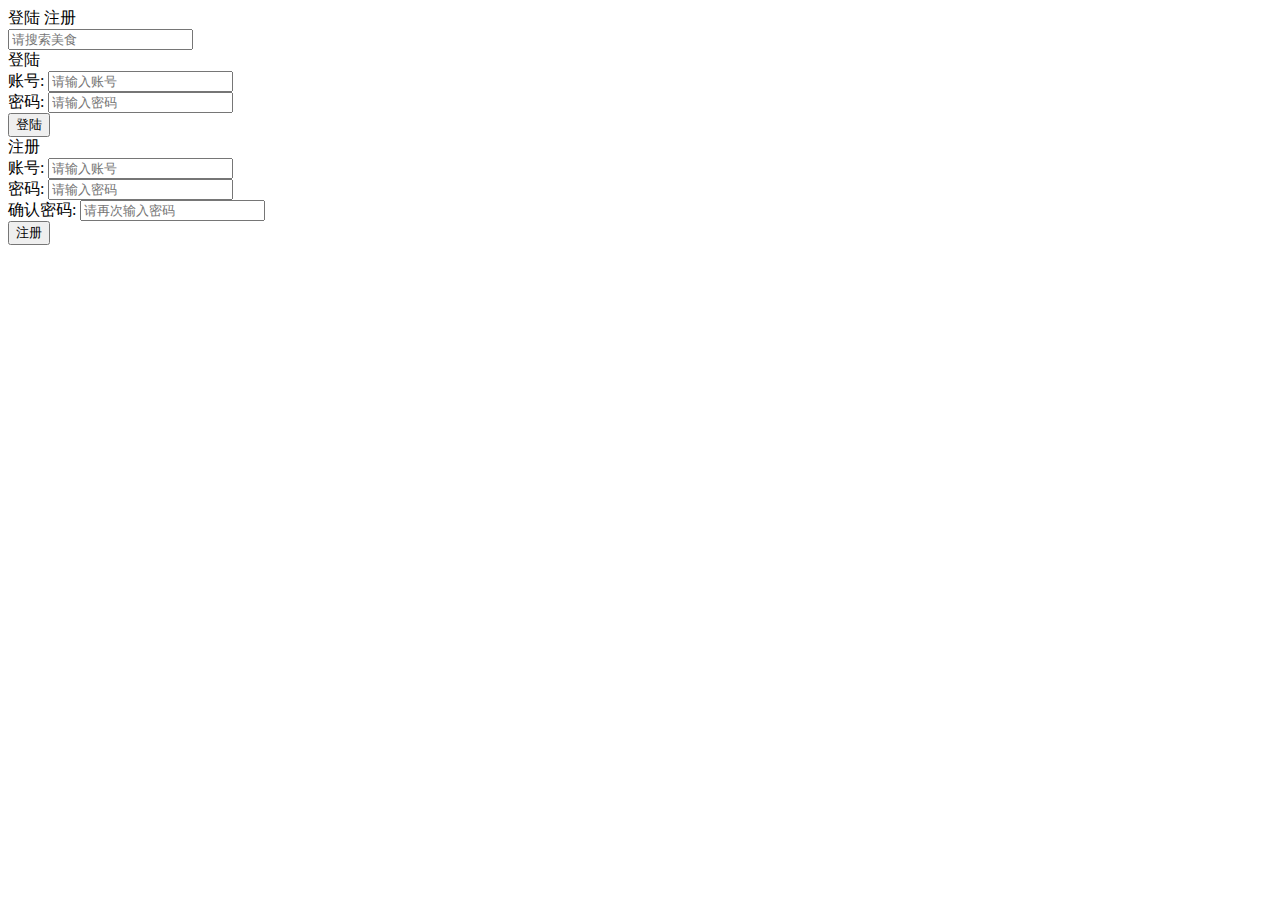
==== src/main/resources/static/index.html @ df834b47 "The index page and the main page from Qiankun Song" ====
<!DOCTYPE html>
<html lang="en">

<head>
    <meta charset="UTF-8">
    <title>O2O外卖系统</title>
    <link rel="stylesheet" type="" href="../css/bootstrap.min.css">
    <link rel="stylesheet" type="" href="../css/animate.css">
    <link rel="stylesheet" type="" href="../css/index.css">
</head>

<body>
    <div id="app">
        <div class="menu">
            <span id="login">登陆</span>
            <span class="line"></span>
            <span id="register">注册</span>
        </div>
        <div class="search">
            <div class="input-group">
                <input type="text" id="search-input" class="form-control" placeholder="请搜索美食">
                <span class="input-group-addon" id="search-btn"><span class="glyphicon glyphicon-search" aria-hidden="true"></span></span>
            </div>
        </div>
    </div>
    <div class="dlg login-margin">
        <span class="subtitle">登陆</span>
        <span class="glyphicon glyphicon-remove close" aria-hidden="true"></span>
        <div class="input-margin">
            <div class="input-group">
                <span class="input-group-addon">账号:</span>
                <input type="text" class="form-control" id="loginName" name="username" placeholder="请输入账号" aria-describedby="basic-addon3">
            </div>
            <div class="input-group">
                <span class="input-group-addon">密码:</span>
                <input type="password" class="form-control" id="loginPwd" name="password" placeholder="请输入密码" aria-describedby="basic-addon3">
            </div>
            <button type="button" id="login-submit" class="btn btn-default btn-submit">登陆</button>
        </div>
    </div>
    <div class="dlg register-margin">
        <span class="subtitle">注册</span>
        <span class="glyphicon glyphicon-remove close" aria-hidden="true"></span>
        <div class="input-margin">
            <form id="register-form">
                <div class="input-group">
                    <span class="input-group-addon">账号:</span>
                    <input type="text" class="form-control" id="registerName" placeholder="请输入账号" aria-describedby="basic-addon3">
                </div>
                <div class="input-group">
                    <span class="input-group-addon">密码:</span>
                    <input type="password" class="form-control" id="registerPwd" placeholder="请输入密码" aria-describedby="basic-addon3">
                </div>
                <div class="input-group">
                    <span class="input-group-addon">确认密码:</span>
                    <input type="password" class="form-control" id="registerPwd2" placeholder="请再次输入密码" aria-describedby="basic-addon3">
                </div>
                <button type="button" id="register-submit" class="btn btn-default btn-submit">注册</button>
            </form>
        </div>
    </div>
    <div id="error-tips"></div>
    <canvas id="reactive-bg-canvas"></canvas>
</body>
<script></script>
<script src="../js/jquery-3.1.0.js"></script>
<script src="../js/TweenLite.min.js"></script>
<script src="../js/magic-canvas.js"></script>
<script src="../js/animate.js"></script>

<script src="../js/my/index.js"></script>

</html>
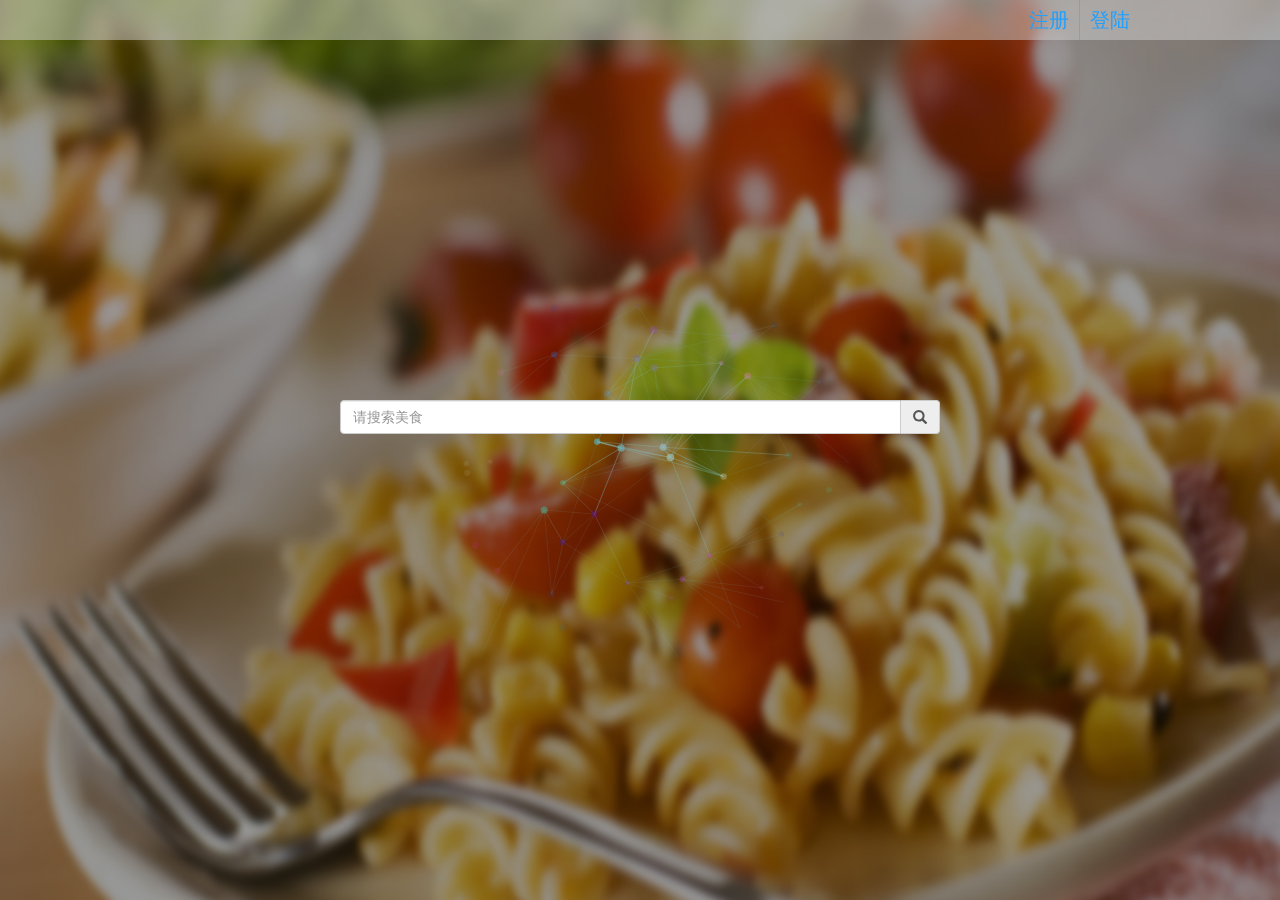
==== commit 33fb41da: "The index page and the main page from Qiankun Song" ====
--- a/src/main/resources/static/index.html
+++ b/src/main/resources/static/index.html
@@ -4,9 +4,9 @@
 <head>
     <meta charset="UTF-8">
     <title>O2O外卖系统</title>
-    <link rel="stylesheet" type="" href="../css/bootstrap.min.css">
-    <link rel="stylesheet" type="" href="../css/animate.css">
-    <link rel="stylesheet" type="" href="../css/index.css">
+    <link rel="stylesheet" type="" href="css/bootstrap.min.css">
+    <link rel="stylesheet" type="" href="css/animate.css">
+    <link rel="stylesheet" type="" href="css/index.css">
 </head>
 
 <body>
@@ -63,11 +63,11 @@
     <canvas id="reactive-bg-canvas"></canvas>
 </body>
 <script></script>
-<script src="../js/jquery-3.1.0.js"></script>
-<script src="../js/TweenLite.min.js"></script>
-<script src="../js/magic-canvas.js"></script>
-<script src="../js/animate.js"></script>
+<script src="js/jquery-3.1.0.js"></script>
+<script src="js/TweenLite.min.js"></script>
+<script src="js/magic-canvas.js"></script>
+<script src="js/animate.js"></script>
 
-<script src="../js/my/index.js"></script>
+<script src="js/my/index.js"></script>
 
 </html>--- a/src/main/resources/static/css/index.css
+++ b/src/main/resources/static/css/index.css
@@ -0,0 +1,130 @@
+html,
+body {
+    width: 100%;
+    height: 100%;
+    overflow: hidden;
+    margin: 0px;
+    padding: 0px;
+}
+
+body {
+    background: url(../img/bg.jpg) no-repeat #F4F4F4;
+    background-size: 100% 100%;
+}
+
+.menu {
+    position: absolute;
+    height: 40px;
+    width: 100%;
+    top: 0px;
+    left: 0px;
+    background: rgba(210, 210, 210, 0.5);
+    text-align: center;
+    box-sizing: border-box;
+    padding-right: 150px;
+}
+
+.menu span {
+    cursor: pointer;
+    display: inline-block;
+    font-size: 20px;
+    font-family: 'Microsoft Yahei', Arial, Helvetica, sans-serif;
+    text-align: center;
+    line-height: 40px;
+    color: #20a0ff;
+    float: right;
+}
+
+.menu span:hover {
+    color: #ffd161;
+}
+
+.menu .line {
+    box-sizing: border-box;
+    height: 40px;
+    border-right: 1px solid rgba(32, 160, 255, 0.4);
+    margin: 0px 10px;
+}
+
+.search {
+    position: absolute;
+    height: 100px;
+    width: 600px;
+    top: calc(50% - 50px);
+    left: calc(50% - 300px);
+    text-align: center;
+}
+
+.input-group-addon {
+    cursor: pointer;
+}
+
+.dlg {
+    position: absolute;
+    width: 400px;
+    height: 300px;
+    top: calc(50% - 150px);
+    left: calc(50% - 200px);
+    background: rgba(200, 200, 200, 1);
+    border: solid 1px #ffd161;
+    z-index: 10;
+    border-radius: 10px;
+    visibility: hidden;
+}
+
+.dlg .close {
+    position: absolute;
+    right: 10px;
+    top: 10px;
+}
+
+.dlg.show {
+    visibility: visible;
+}
+
+.dlg .subtitle {
+    margin-left: 40px;
+    line-height: 50px;
+    font-size: 24px;
+    font-family: 'Microsoft Yahei';
+    color: #3a90d0;
+}
+
+.dlg .input-margin {
+    position: absolute;
+    left: 40px;
+    top: 50px;
+    width: 320px;
+}
+
+.login-margin .input-margin {
+    top: 80px;
+}
+
+.dlg .input-group {
+    width: 100%;
+    margin-bottom: 20px;
+}
+
+.dlg .input-group-addon {
+    width: 85px;
+}
+
+.dlg .btn-submit {
+    width: 320px;
+}
+
+#error-tips {
+    position: absolute;
+    background: rgba(255, 6, 6, 0.8);
+    width: 200px;
+    height: auto;
+    border-radius: 10px;
+    top: calc(50% - 50px);
+    left: calc(50% + 250px);
+    z-index: 1000;
+    color: #000;
+    padding: 10px;
+    font-size: 18px;
+    display: none;
+}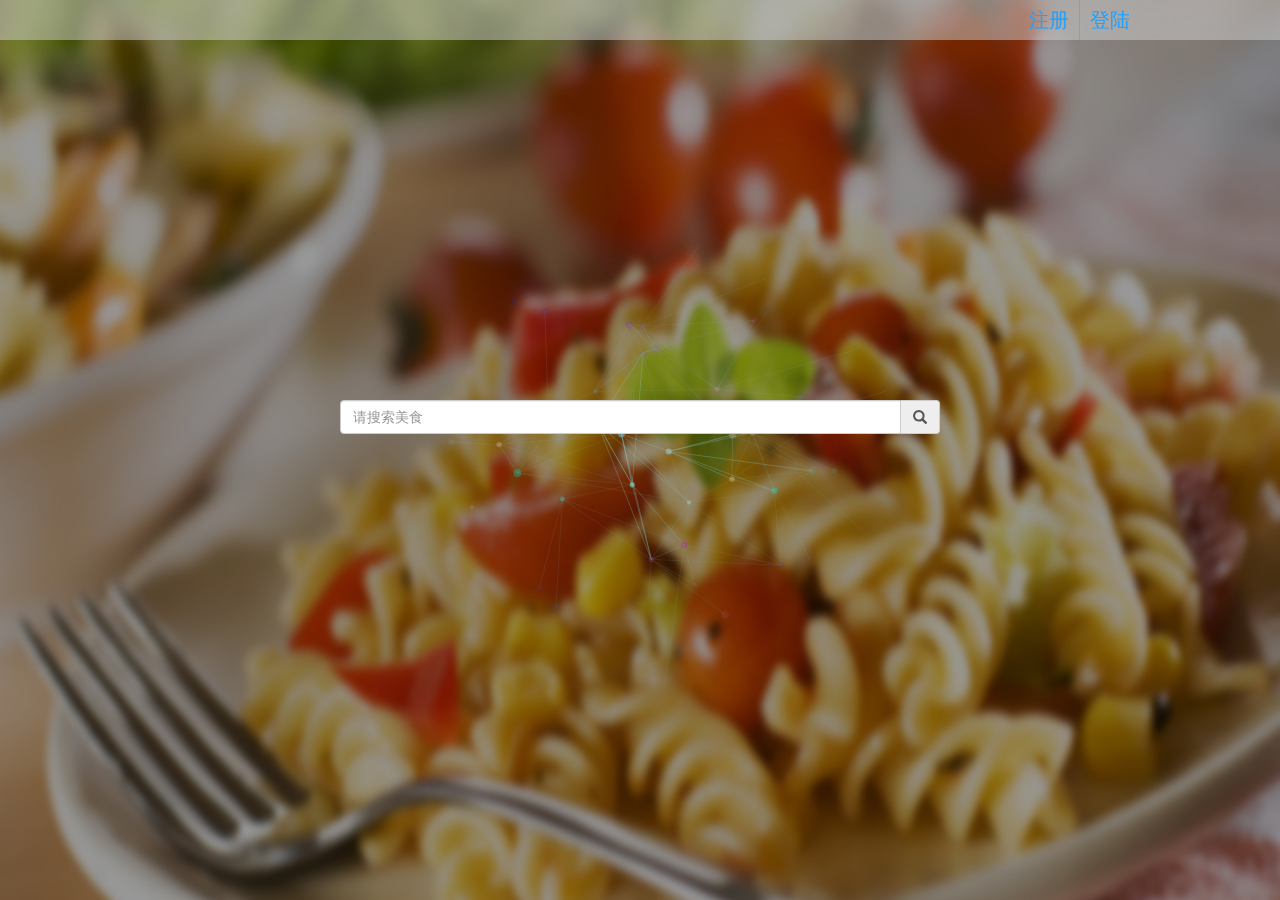
==== commit fa4533da: "add register interface" ====
--- a/src/main/resources/static/index.html
+++ b/src/main/resources/static/index.html
@@ -46,14 +46,18 @@
                 <div class="input-group">
                     <span class="input-group-addon">账号:</span>
                     <input type="text" class="form-control" id="registerName" placeholder="请输入账号" aria-describedby="basic-addon3">
+                    <p class="err-tips"></p>
                 </div>
+
                 <div class="input-group">
                     <span class="input-group-addon">密码:</span>
                     <input type="password" class="form-control" id="registerPwd" placeholder="请输入密码" aria-describedby="basic-addon3">
+                    <p class="err-tips"></p>
                 </div>
                 <div class="input-group">
                     <span class="input-group-addon">确认密码:</span>
                     <input type="password" class="form-control" id="registerPwd2" placeholder="请再次输入密码" aria-describedby="basic-addon3">
+                    <p class="err-tips"></p>
                 </div>
                 <button type="button" id="register-submit" class="btn btn-default btn-submit">注册</button>
             </form>
--- a/src/main/resources/static/css/index.css
+++ b/src/main/resources/static/css/index.css
@@ -114,6 +114,18 @@
     width: 320px;
 }
 
+.err-tips {
+    position: absolute;
+    display: inline-block;
+    bottom: -20px;
+    left: 85px;
+    width: 100%;
+    height: 20px;
+    line-height: 20px;
+    margin: -20px 0px 0px 0px;
+    color: red;
+}
+
 #error-tips {
     position: absolute;
     background: rgba(255, 6, 6, 0.8);
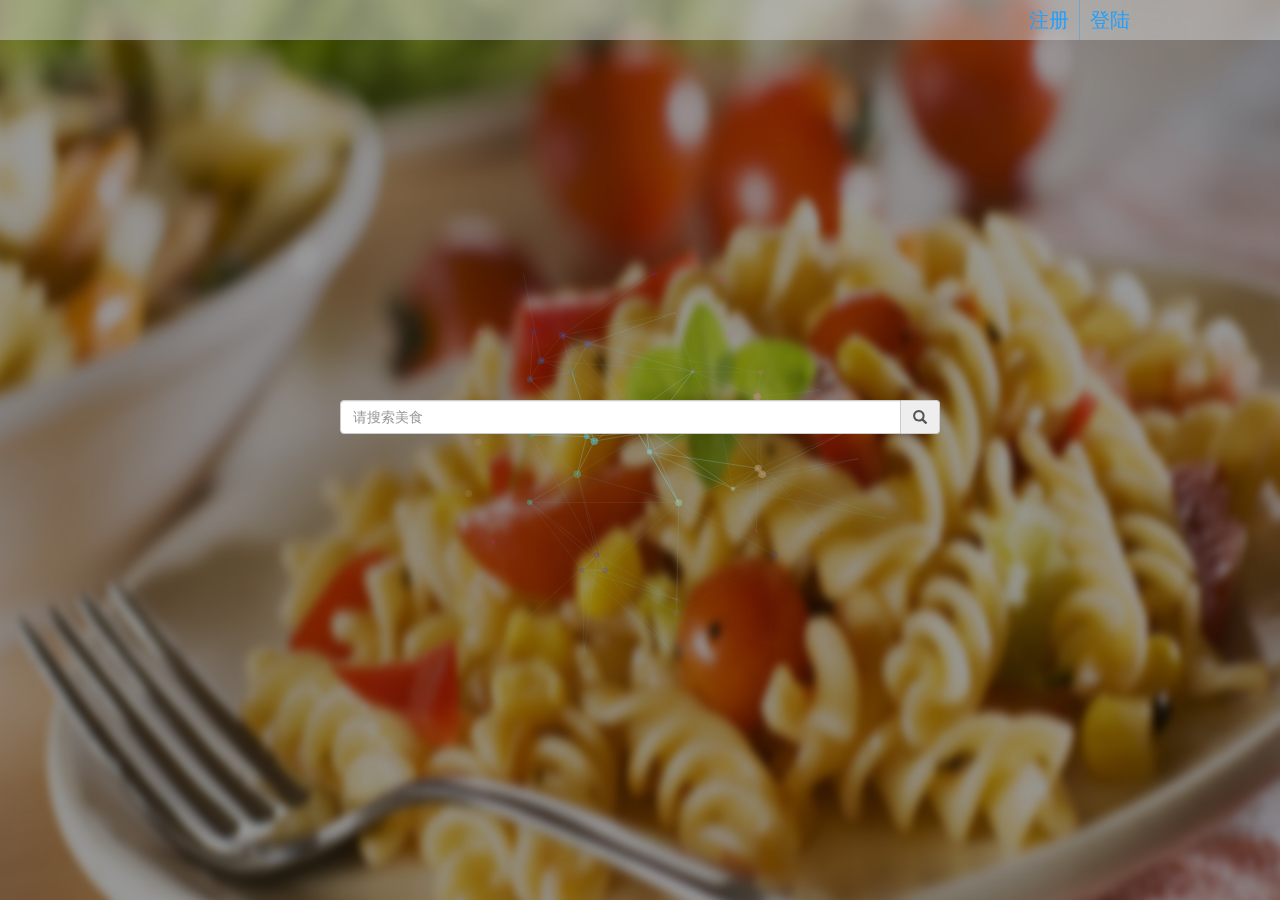
==== commit 0efe2f97: "change post to get" ====
--- a/src/main/resources/static/index.html
+++ b/src/main/resources/static/index.html
@@ -30,10 +30,12 @@
             <div class="input-group">
                 <span class="input-group-addon">账号:</span>
                 <input type="text" class="form-control" id="loginName" name="username" placeholder="请输入账号" aria-describedby="basic-addon3">
+                <p class="err-tips"></p>
             </div>
             <div class="input-group">
                 <span class="input-group-addon">密码:</span>
                 <input type="password" class="form-control" id="loginPwd" name="password" placeholder="请输入密码" aria-describedby="basic-addon3">
+                <p class="err-tips"></p>
             </div>
             <button type="button" id="login-submit" class="btn btn-default btn-submit">登陆</button>
         </div>
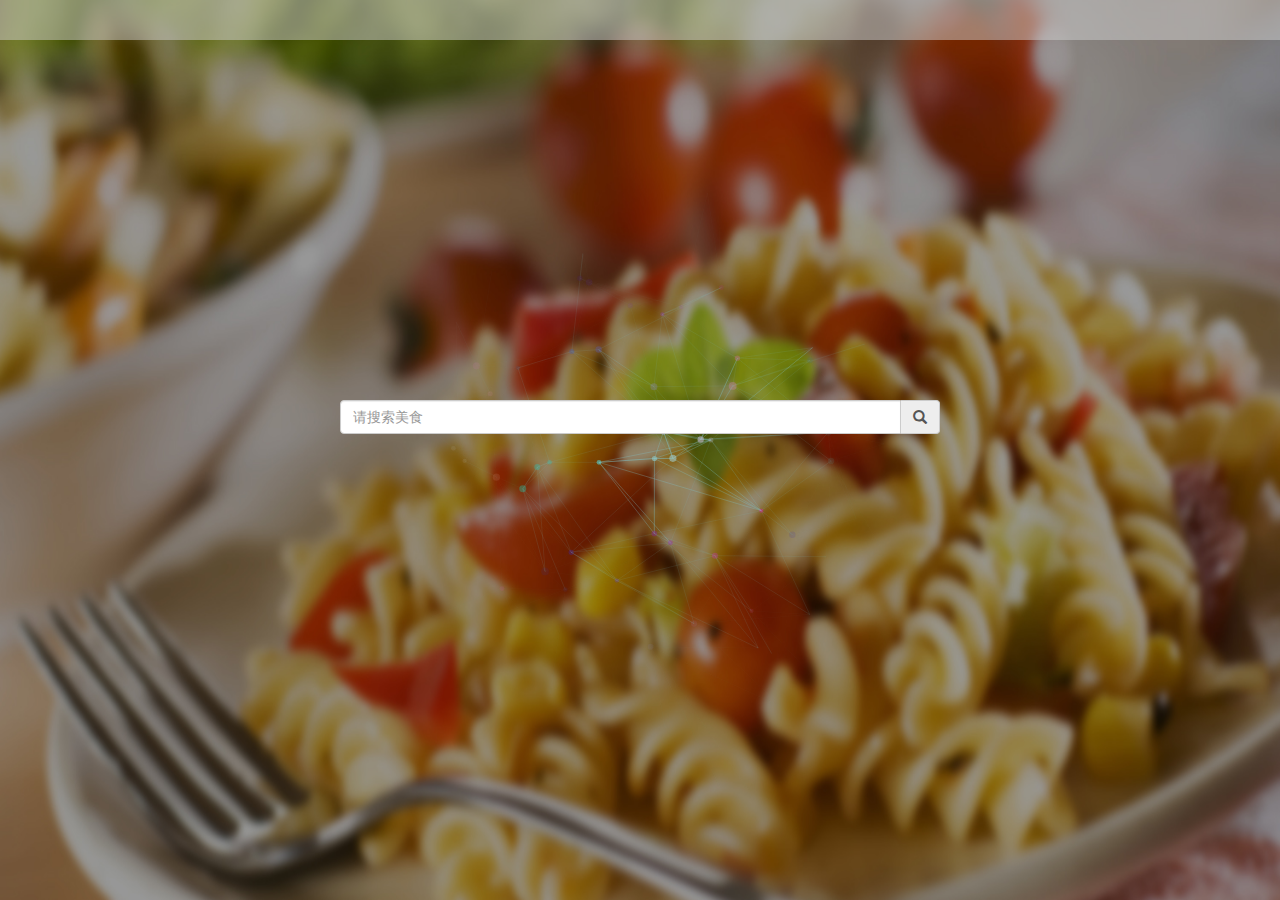
==== commit b73609e6: "为登陆添加状态管理" ====
--- a/src/main/resources/static/index.html
+++ b/src/main/resources/static/index.html
@@ -12,9 +12,16 @@
 <body>
     <div id="app">
         <div class="menu">
-            <span id="login">登陆</span>
-            <span class="line"></span>
-            <span id="register">注册</span>
+            <div class="login-item" id="noLogin">
+                <span id="login">登陆</span>
+                <span class="line"></span>
+                <span id="register">注册</span>
+            </div>
+            <div class="login-item" id="logged">
+                <span id="cancellation">注销</span>
+                <span class="line"></span>
+                <span id="loggedName">名称</span>
+            </div>
         </div>
         <div class="search">
             <div class="input-group">
--- a/src/main/resources/static/css/index.css
+++ b/src/main/resources/static/css/index.css
@@ -22,6 +22,10 @@
     text-align: center;
     box-sizing: border-box;
     padding-right: 150px;
+}
+
+.menu .login-item {
+    display: none;
 }
 
 .menu span {
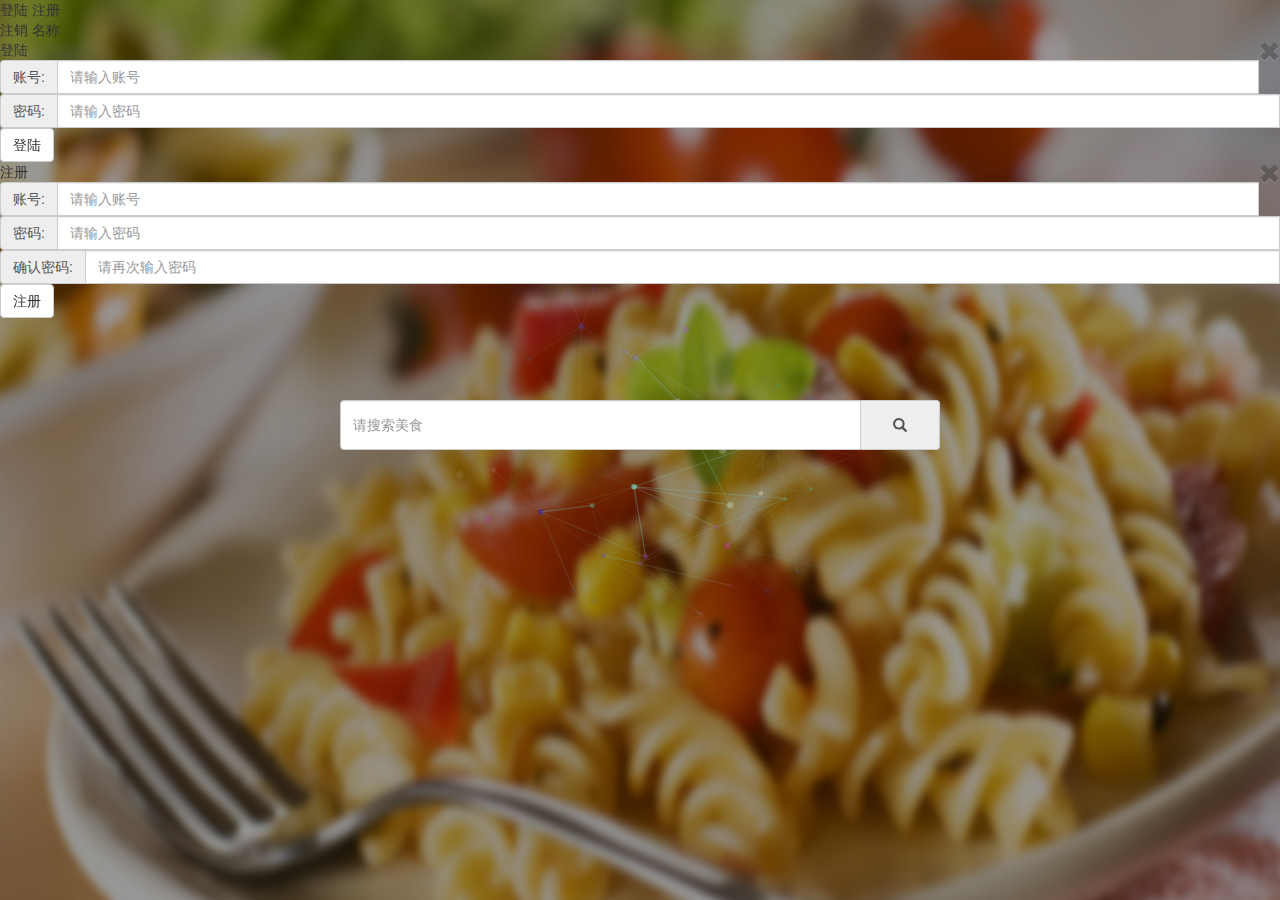
==== commit f3eebd83: "change page by vue&bootstrop" ====
--- a/src/main/resources/static/index.html
+++ b/src/main/resources/static/index.html
@@ -1,86 +1,86 @@
-<!DOCTYPE html>
-<html lang="en">
-
-<head>
-    <meta charset="UTF-8">
-    <title>O2O外卖系统</title>
-    <link rel="stylesheet" type="" href="css/bootstrap.min.css">
-    <link rel="stylesheet" type="" href="css/animate.css">
-    <link rel="stylesheet" type="" href="css/index.css">
-</head>
-
-<body>
-    <div id="app">
-        <div class="menu">
-            <div class="login-item" id="noLogin">
-                <span id="login">登陆</span>
-                <span class="line"></span>
-                <span id="register">注册</span>
-            </div>
-            <div class="login-item" id="logged">
-                <span id="cancellation">注销</span>
-                <span class="line"></span>
-                <span id="loggedName">名称</span>
-            </div>
-        </div>
-        <div class="search">
-            <div class="input-group">
-                <input type="text" id="search-input" class="form-control" placeholder="请搜索美食">
-                <span class="input-group-addon" id="search-btn"><span class="glyphicon glyphicon-search" aria-hidden="true"></span></span>
-            </div>
-        </div>
-    </div>
-    <div class="dlg login-margin">
-        <span class="subtitle">登陆</span>
-        <span class="glyphicon glyphicon-remove close" aria-hidden="true"></span>
-        <div class="input-margin">
-            <div class="input-group">
-                <span class="input-group-addon">账号:</span>
-                <input type="text" class="form-control" id="loginName" name="username" placeholder="请输入账号" aria-describedby="basic-addon3">
-                <p class="err-tips"></p>
-            </div>
-            <div class="input-group">
-                <span class="input-group-addon">密码:</span>
-                <input type="password" class="form-control" id="loginPwd" name="password" placeholder="请输入密码" aria-describedby="basic-addon3">
-                <p class="err-tips"></p>
-            </div>
-            <button type="button" id="login-submit" class="btn btn-default btn-submit">登陆</button>
-        </div>
-    </div>
-    <div class="dlg register-margin">
-        <span class="subtitle">注册</span>
-        <span class="glyphicon glyphicon-remove close" aria-hidden="true"></span>
-        <div class="input-margin">
-            <form id="register-form">
-                <div class="input-group">
-                    <span class="input-group-addon">账号:</span>
-                    <input type="text" class="form-control" id="registerName" placeholder="请输入账号" aria-describedby="basic-addon3">
-                    <p class="err-tips"></p>
-                </div>
-
-                <div class="input-group">
-                    <span class="input-group-addon">密码:</span>
-                    <input type="password" class="form-control" id="registerPwd" placeholder="请输入密码" aria-describedby="basic-addon3">
-                    <p class="err-tips"></p>
-                </div>
-                <div class="input-group">
-                    <span class="input-group-addon">确认密码:</span>
-                    <input type="password" class="form-control" id="registerPwd2" placeholder="请再次输入密码" aria-describedby="basic-addon3">
-                    <p class="err-tips"></p>
-                </div>
-                <button type="button" id="register-submit" class="btn btn-default btn-submit">注册</button>
-            </form>
-        </div>
-    </div>
-    <div id="error-tips"></div>
-    <canvas id="reactive-bg-canvas"></canvas>
-</body>
-<script></script>
-<script src="js/jquery-3.1.0.js"></script>
-<script src="js/TweenLite.min.js"></script>
-<script src="js/magic-canvas.js"></script>
-<script src="js/animate.js"></script>
-
-<script src="js/my/index.js"></script>
-
+<!DOCTYPE html>
+<html lang="en">
+
+<head>
+    <meta charset="UTF-8">
+    <title>O2O外卖系统</title>
+    <link rel="stylesheet" type="" href="css/bootstrap.min.css">
+    <link rel="stylesheet" type="" href="css/animate.css">
+    <link rel="stylesheet" type="" href="css/index.css">
+</head>
+
+<body>
+    <div id="app">
+        <div class="menu">
+            <div class="login-item" id="noLogin">
+                <span id="login">登陆</span>
+                <span class="line"></span>
+                <span id="register">注册</span>
+            </div>
+            <div class="login-item" id="logged">
+                <span id="cancellation">注销</span>
+                <span class="line"></span>
+                <span id="loggedName">名称</span>
+            </div>
+        </div>
+        <div class="search">
+            <div class="input-group">
+                <input type="text" id="search-input" class="form-control" placeholder="请搜索美食">
+                <span class="input-group-addon" id="search-btn"><span class="glyphicon glyphicon-search" aria-hidden="true"></span></span>
+            </div>
+        </div>
+    </div>
+    <div class="dlg login-margin">
+        <span class="subtitle">登陆</span>
+        <span class="glyphicon glyphicon-remove close" aria-hidden="true"></span>
+        <div class="input-margin">
+            <div class="input-group">
+                <span class="input-group-addon">账号:</span>
+                <input type="text" class="form-control" id="loginName" name="username" placeholder="请输入账号" aria-describedby="basic-addon3">
+                <p class="err-tips"></p>
+            </div>
+            <div class="input-group">
+                <span class="input-group-addon">密码:</span>
+                <input type="password" class="form-control" id="loginPwd" name="password" placeholder="请输入密码" aria-describedby="basic-addon3">
+                <p class="err-tips"></p>
+            </div>
+            <button type="button" id="login-submit" class="btn btn-default btn-submit">登陆</button>
+        </div>
+    </div>
+    <div class="dlg register-margin">
+        <span class="subtitle">注册</span>
+        <span class="glyphicon glyphicon-remove close" aria-hidden="true"></span>
+        <div class="input-margin">
+            <form id="register-form">
+                <div class="input-group">
+                    <span class="input-group-addon">账号:</span>
+                    <input type="text" class="form-control" id="registerName" placeholder="请输入账号" aria-describedby="basic-addon3">
+                    <p class="err-tips"></p>
+                </div>
+
+                <div class="input-group">
+                    <span class="input-group-addon">密码:</span>
+                    <input type="password" class="form-control" id="registerPwd" placeholder="请输入密码" aria-describedby="basic-addon3">
+                    <p class="err-tips"></p>
+                </div>
+                <div class="input-group">
+                    <span class="input-group-addon">确认密码:</span>
+                    <input type="password" class="form-control" id="registerPwd2" placeholder="请再次输入密码" aria-describedby="basic-addon3">
+                    <p class="err-tips"></p>
+                </div>
+                <button type="button" id="register-submit" class="btn btn-default btn-submit">注册</button>
+            </form>
+        </div>
+    </div>
+    <div id="error-tips"></div>
+    <canvas id="reactive-bg-canvas"></canvas>
+</body>
+<script></script>
+<script src="js/jquery-3.1.0.js"></script>
+<script src="js/TweenLite.min.js"></script>
+<script src="js/magic-canvas.js"></script>
+<script src="js/animate.js"></script>
+
+<script src="js/my/index.js"></script>
+
 </html>--- a/src/main/resources/static/css/index.css
+++ b/src/main/resources/static/css/index.css
@@ -1,146 +1,51 @@
-html,
-body {
-    width: 100%;
-    height: 100%;
-    overflow: hidden;
-    margin: 0px;
-    padding: 0px;
-}
-
-body {
-    background: url(../img/bg.jpg) no-repeat #F4F4F4;
-    background-size: 100% 100%;
-}
-
-.menu {
-    position: absolute;
-    height: 40px;
-    width: 100%;
-    top: 0px;
-    left: 0px;
-    background: rgba(210, 210, 210, 0.5);
-    text-align: center;
-    box-sizing: border-box;
-    padding-right: 150px;
-}
-
-.menu .login-item {
-    display: none;
-}
-
-.menu span {
-    cursor: pointer;
-    display: inline-block;
-    font-size: 20px;
-    font-family: 'Microsoft Yahei', Arial, Helvetica, sans-serif;
-    text-align: center;
-    line-height: 40px;
-    color: #20a0ff;
-    float: right;
-}
-
-.menu span:hover {
-    color: #ffd161;
-}
-
-.menu .line {
-    box-sizing: border-box;
-    height: 40px;
-    border-right: 1px solid rgba(32, 160, 255, 0.4);
-    margin: 0px 10px;
-}
-
-.search {
-    position: absolute;
-    height: 100px;
-    width: 600px;
-    top: calc(50% - 50px);
-    left: calc(50% - 300px);
-    text-align: center;
-}
-
-.input-group-addon {
-    cursor: pointer;
-}
-
-.dlg {
-    position: absolute;
-    width: 400px;
-    height: 300px;
-    top: calc(50% - 150px);
-    left: calc(50% - 200px);
-    background: rgba(200, 200, 200, 1);
-    border: solid 1px #ffd161;
-    z-index: 10;
-    border-radius: 10px;
-    visibility: hidden;
-}
-
-.dlg .close {
-    position: absolute;
-    right: 10px;
-    top: 10px;
-}
-
-.dlg.show {
-    visibility: visible;
-}
-
-.dlg .subtitle {
-    margin-left: 40px;
-    line-height: 50px;
-    font-size: 24px;
-    font-family: 'Microsoft Yahei';
-    color: #3a90d0;
-}
-
-.dlg .input-margin {
-    position: absolute;
-    left: 40px;
-    top: 50px;
-    width: 320px;
-}
-
-.login-margin .input-margin {
-    top: 80px;
-}
-
-.dlg .input-group {
-    width: 100%;
-    margin-bottom: 20px;
-}
-
-.dlg .input-group-addon {
-    width: 85px;
-}
-
-.dlg .btn-submit {
-    width: 320px;
-}
-
-.err-tips {
-    position: absolute;
-    display: inline-block;
-    bottom: -20px;
-    left: 85px;
-    width: 100%;
-    height: 20px;
-    line-height: 20px;
-    margin: -20px 0px 0px 0px;
-    color: red;
-}
-
-#error-tips {
-    position: absolute;
-    background: rgba(255, 6, 6, 0.8);
-    width: 200px;
-    height: auto;
-    border-radius: 10px;
-    top: calc(50% - 50px);
-    left: calc(50% + 250px);
-    z-index: 1000;
-    color: #000;
-    padding: 10px;
-    font-size: 18px;
-    display: none;
+html,
+body {
+    width: 100%;
+    height: 100%;
+    overflow: hidden;
+    margin: 0px;
+    padding: 0px;
+}
+
+body {
+    background: url(../img/bg.jpg) no-repeat #F4F4F4;
+    background-size: 100% 100%;
+}
+
+.search {
+    position: absolute;
+    height: 100px;
+    width: 600px;
+    top: calc(50% - 50px);
+    left: calc(50% - 300px);
+    text-align: center;
+}
+#search-input {
+    height: 50px;
+}
+.input-group .glyphicon {
+    margin: 0px 20px;
+}
+.input-group-addon {
+    cursor: pointer;
+}
+
+#error-tips {
+    position: absolute;
+    background: rgba(255, 6, 6, 0.8);
+    width: 200px;
+    height: auto;
+    border-radius: 10px;
+    top: calc(50% - 50px);
+    left: calc(50% + 250px);
+    z-index: 1000;
+    color: #000;
+    padding: 10px;
+    font-size: 18px;
+    display: none;
+}
+
+.near {
+    padding: 12px 50px;
+    margin-top: 30px;
 }